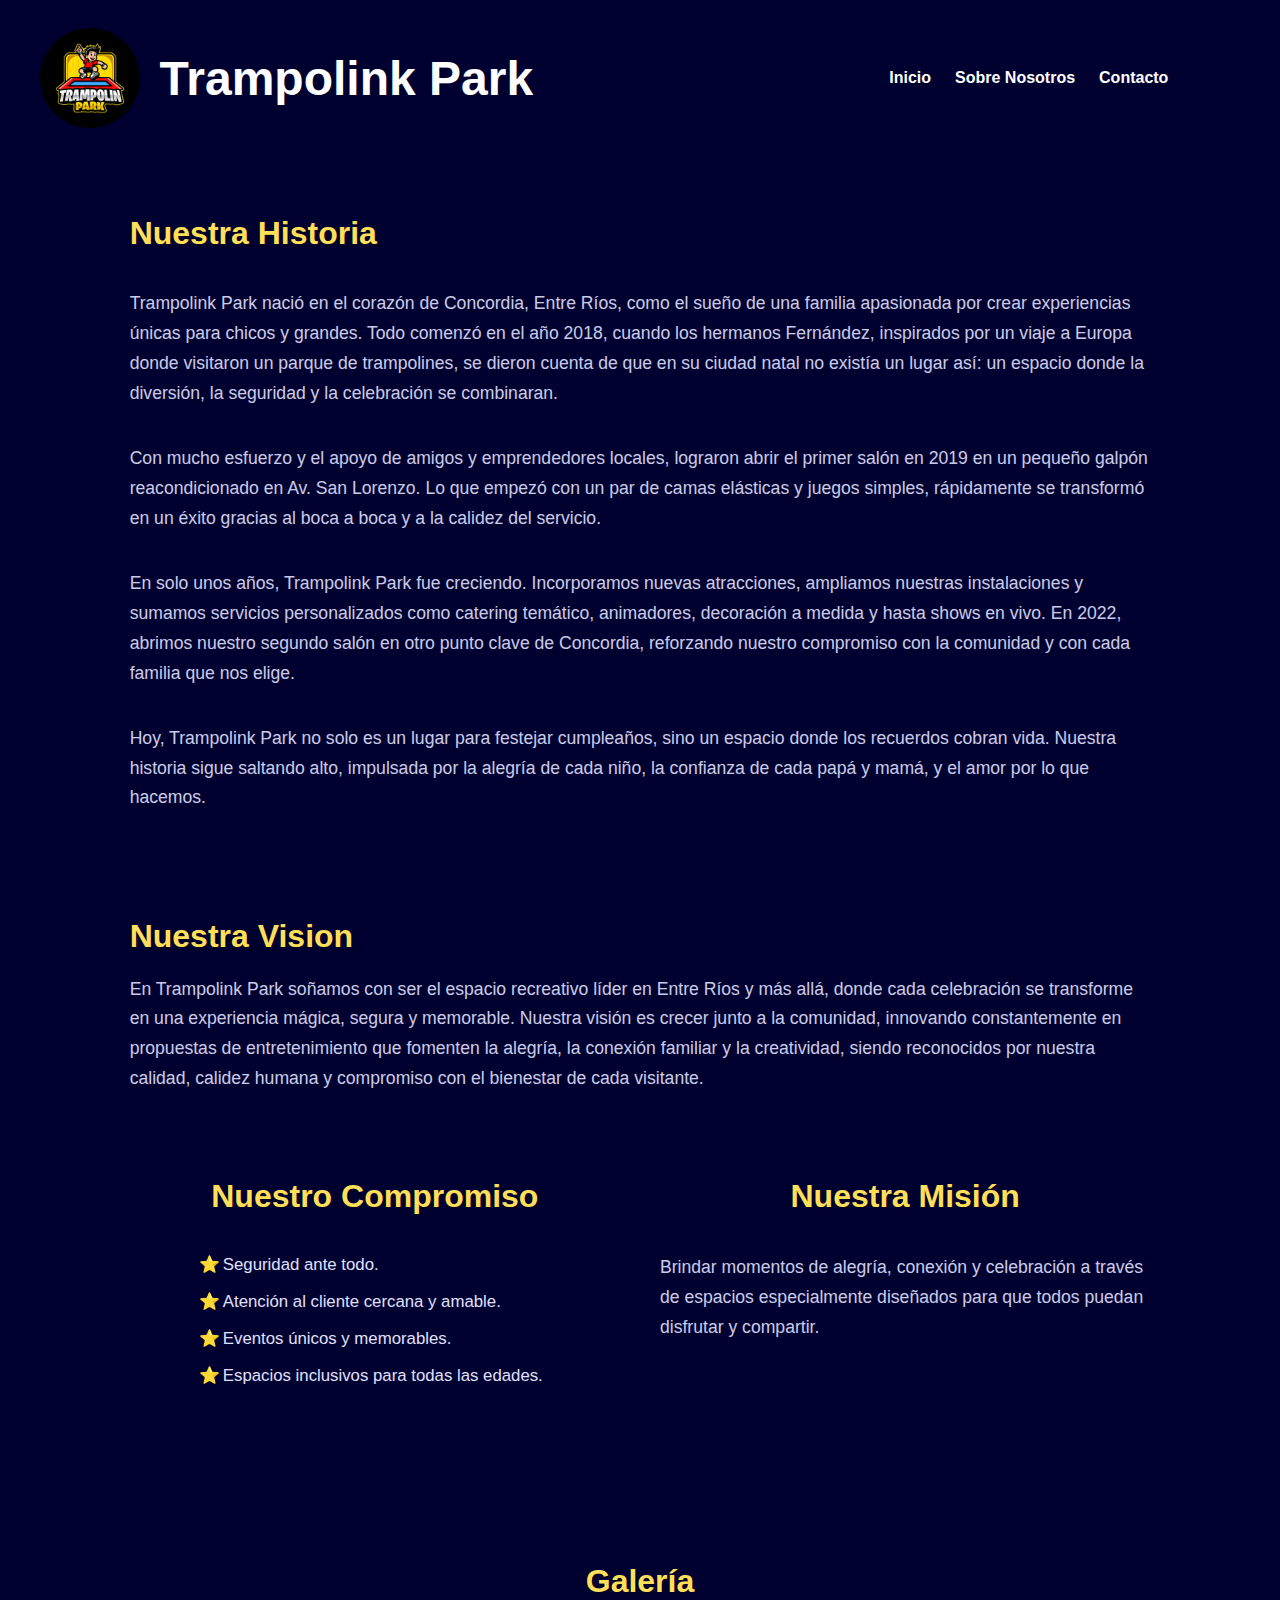
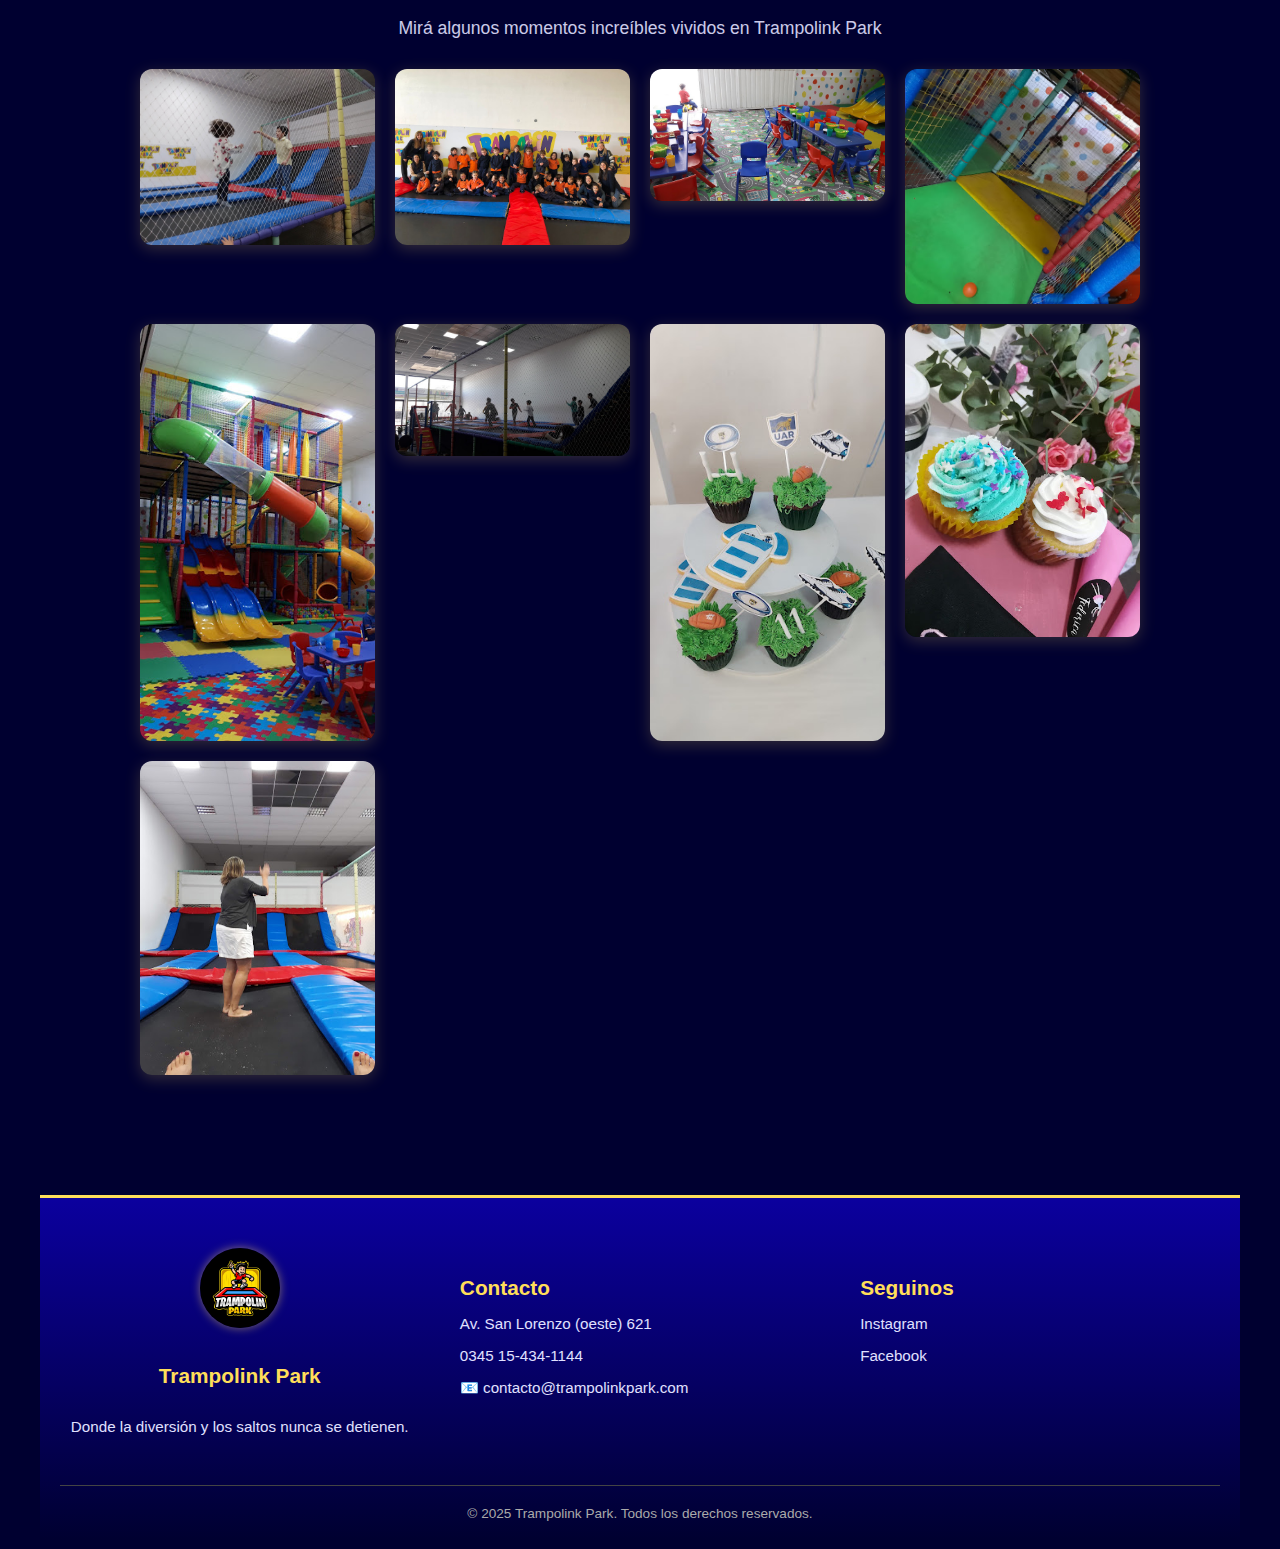
==== sobre-nosotros.html @ b00608aa "commit sobre nosotros" ====
<!DOCTYPE html>
<html lang="es">

<head>
  <meta charset="UTF-8" />
  <meta name="viewport" content="width=device-width, initial-scale=1.0" />
  <link rel="stylesheet" href="style.css" />
  <link rel="icon" href="assets/logo.avif" type="image/avif" />
  <title>Sobre Nosotros - Trampolink Park</title>
</head>

<body>
  <main class="container">
    <header class="header">
      <img src="assets/logo.avif" alt="Logo de Trampolin Park" class="header-logo" />
      <h1 class="header-title">Trampolink Park</h1>
      <nav class="navbar">
        <div class="navbar-container">
          <ul class="navbar-links">
            <li><a href="index.html">Inicio</a></li>
            <li><a href="sobre-nosotros.html">Sobre Nosotros</a></li>
            <li><a href="#contacto">Contacto</a></li>
          </ul>
        </div>
      </nav>
    </header>

    <section class="sobre-nosotros info" id="sobre-nosotros">
      <div class="info-historia">
        <h2>Nuestra Historia</h2>
        <p>
          Trampolink Park nació en el corazón de Concordia, Entre Ríos, como el sueño de una familia apasionada por
          crear experiencias únicas para chicos y grandes. Todo comenzó en el año 2018, cuando los hermanos Fernández,
          inspirados por un viaje a Europa donde visitaron un parque de trampolines, se dieron cuenta de que en su
          ciudad natal no existía un lugar así: un espacio donde la diversión, la seguridad y la celebración se
          combinaran.
        </p>

        <p>
          Con mucho esfuerzo y el apoyo de amigos y emprendedores locales, lograron abrir el primer salón en 2019 en un
          pequeño galpón reacondicionado en Av. San Lorenzo. Lo que empezó con un par de camas elásticas y juegos
          simples, rápidamente se transformó en un éxito gracias al boca a boca y a la calidez del servicio.
        </p>

        <p>
          En solo unos años, Trampolink Park fue creciendo. Incorporamos nuevas atracciones, ampliamos nuestras
          instalaciones y sumamos servicios personalizados como catering temático, animadores, decoración a medida y
          hasta shows en vivo. En 2022, abrimos nuestro segundo salón en otro punto clave de Concordia, reforzando
          nuestro compromiso con la comunidad y con cada familia que nos elige.
        </p>

        <p>
          Hoy, Trampolink Park no solo es un lugar para festejar cumpleaños, sino un espacio donde los recuerdos cobran
          vida. Nuestra historia sigue saltando alto, impulsada por la alegría de cada niño, la confianza de cada papá y
          mamá, y el amor por lo que hacemos.
        </p>

      </div>
      <header class="info-header">
        <div class="info-1">
          <h2>Nuestra Vision</h2>
          <p>
            En Trampolink Park soñamos con ser el espacio recreativo líder en Entre Ríos y más allá, donde cada
            celebración se transforme en una experiencia mágica, segura y memorable. Nuestra visión es crecer junto a la
            comunidad, innovando constantemente en propuestas de entretenimiento que fomenten la alegría, la conexión
            familiar y la creatividad, siendo reconocidos por nuestra calidad, calidez humana y compromiso con el
            bienestar de cada visitante.
          </p>
        </div>

        <div class="info-3">
          <h2>Nuestra Misión</h2>
          <p>
            Brindar momentos de alegría, conexión y celebración a través de espacios especialmente diseñados para que
            todos puedan disfrutar y compartir.
          </p>
        </div>

        <div class="info-2">
          <h2>Nuestro Compromiso</h2>
          <ul>
            <li>Seguridad ante todo.</li>
            <li>Atención al cliente cercana y amable.</li>
            <li>Eventos únicos y memorables.</li>
            <li>Espacios inclusivos para todas las edades.</li>
          </ul>
        </div>
      </header>
    </section>

    <section class="galeria" id="galeria">
      <h2 class="galeria-title">Galería</h2>
      <p class="galeria-description">Mirá algunos momentos increíbles vividos en Trampolink Park</p>
      <div class="galeria-grid">
        <img src="assets/galeria/t1.jpg" alt="Niños saltando en trampolín" />
        <img src="assets/galeria/t2.jpg" alt="Cumpleaños temático con decoración" />
        <img src="assets/galeria/t3.jpg" alt="Zona de juegos inflables" />
        <img src="assets/galeria/t4.jpg" alt="Fiesta con animadores" />
        <img src="assets/galeria/t5.jpg" alt="Zona de descanso decorada" />
        <img src="assets/galeria/t6.jpg" alt="Niños disfrutando de los juegos" />
        <img src="assets/galeria/t7.jpg" alt="Niños disfrutando de los juegos" />
        <img src="assets/galeria/t8.jpg" alt="Niños disfrutando de los juegos" />
        <img src="assets/galeria/t9.jpg" alt="Niños disfrutando de los juegos y saltando" />
      </div>
    </section>
    

    <footer class="footer" id="contacto">
      <div class="footer-content">
        <div class="footer-section brand">
          <img src="assets/logo.avif" alt="Logo" class="footer-logo" />
          <h3>Trampolink Park</h3>
          <p>Donde la diversión y los saltos nunca se detienen.</p>
        </div>
        <div class="footer-section">
          <h4>Contacto</h4>
          <p>Av. San Lorenzo (oeste) 621</p>
          <p>0345 15-434-1144</p>
          <p>📧 contacto@trampolinkpark.com</p>
        </div>
        <div class="footer-section">
          <h4>Seguinos</h4>
          <div class="social-links">
            <a href="https://www.instagram.com/trampolin_park/?hl=es">Instagram</a>
            <a href="https://www.facebook.com/p/Trampolin-Park-100063903768233/?locale=es_LA">Facebook</a>
          </div>
        </div>
      </div>
      <div class="footer-bottom">
        &copy; 2025 Trampolink Park. Todos los derechos reservados.
      </div>
    </footer>
  </main>
</body>

</html>
---- style.css ----
*,
** {
  box-sizing: border-box;
  margin: 0;
  padding: 0;
}

body {
  font-family: "Poppins", sans-serif;
  background-color: #000030;
  color: #333;
  display: flex;
  justify-content: center;
  align-items: center;
}

.container {
  width: 95%;
  height: auto;
  padding: 0;
  margin: 0;
}

.header {
  width: 100%;
  height: 100px;
  display: flex;
  justify-content: flex-start;
  align-items: center;
  padding-top: 20px;
}

.header-logo {
  width: 100px;
  height: 100px;
  border-radius: 50%;
}

.header-title {
  font-size: 48px;
  font-weight: bold;
  color: #fff;
  margin-left: 20px;
}

.info {
  width: 100%;
  display: flex;
  flex-direction: column;
  align-items: center;
  justify-content: space-evenly;
}

.info-header {
  display: grid;
  height: auto;
  gap: 40px;
  padding: 60px 20px;
  color: #ffffff;
  max-width: 85%;
  grid-template-columns: 1fr 1fr;
  grid-template-areas:
    "info-1 info-1"
    "info-2 info-3";
}

.info-header h2 {
  font-size: 2rem;
  margin-bottom: 20px;
  color: #ffde59;
  text-shadow: 1px 1px 2px rgba(0, 0, 0, 0.5);
}

.info-header p {
  font-size: 1.1rem;
  line-height: 1.7;
  color: #e0e0ff;
  opacity: 0.9;
}

.info-1 {
  grid-area: info-1;
}

.info-2 {
  grid-area: info-2;
  display: flex;
  flex-direction: column;
  justify-content: flex-start;
  align-items: center;
  text-align: left;
}

.info-3 {
  grid-area: info-3;
  display: flex;
  flex-direction: column;
  justify-content: flex-start;
  align-items: center;
  text-align: left;
}

.info-2 ul,
.info-3 ol {
  padding-left: 1rem;
  font-size: 1.05rem;
  color: #e0e0ff;
}

.info-2 ul li,
.info-3 ol li {
  margin-bottom: 10px;
  position: relative;
  line-height: 1.6;
}

.info-2 ul li::before {
  content: "⭐";
  position: absolute;
  left: -1.5rem;
  top: 0;
  color: #ffde59;
}

.info-3 ol li::marker {
  color: #ffde59;
  font-weight: bold;
}

.footer {
  background: linear-gradient(to top, #000030, #0b009e);
  color: #ffffff;
  padding: 50px 20px 20px;
  margin-top: 60px;
  font-size: 0.95rem;
  border-top: 3px solid #ffde59;
}

.footer-content {
  display: flex;
  flex-wrap: wrap;
  justify-content: space-between;
  align-items: flex-start;
  gap: 40px;
  max-width: 1200px;
  margin: 0 auto;
}

.footer-section {
  flex: 1;
  min-width: 250px;
}

.footer-section h3,
.footer-section h4 {
  color: #ffde59;
  margin-bottom: 15px;
  font-size: 1.3rem;
}

.footer-section p,
.footer-section a {
  color: #e0e0ff;
  text-decoration: none;
  margin-bottom: 10px;
  display: block;
  transition: color 0.3s ease;
}

.footer-section a:hover {
  color: #ffde59;
}

.footer-logo {
  width: 80px;
  height: 80px;
  border-radius: 50%;
  margin-bottom: 15px;
  box-shadow: 0 0 10px rgba(255, 222, 89, 0.5);
}

.footer-bottom {
  text-align: center;
  padding-top: 20px;
  margin-top: 40px;
  border-top: 1px solid #444;
  color: #aaa;
  font-size: 0.85rem;
}

.social-links {
  display: flex;
  flex-direction: column;
  gap: 5px;
}

.footer-section.brand {
  display: flex;
  flex-direction: column;
  align-items: center;
  text-align: center;
}

@media screen and (max-width: 768px) {
  .footer-content {
    flex-direction: column;
    align-items: center;
    text-align: center;
  }

  .footer-section {
    min-width: 100%;
  }

  .social-links {
    flex-direction: row;
    justify-content: center;
    gap: 15px;
  }
}

@media screen and (max-width: 768px) {
  .info-header {
    grid-template-columns: 1fr;
    grid-template-areas:
      "info-1"
      "info-2"
      "info-3";
  }

  .info-2 {
    align-items: flex-start;
  }

  .info-3 {
    align-items: flex-start;
  }

  .info-header h2 {
    font-size: 1.5rem;
  }

  .info-header p {
    font-size: 1rem;
  }

  .info-2,
  .info-3 {
    height: auto;
  }
}

.cards-salones {
  display: grid;
  grid-template-columns: repeat(2, 1fr);
  justify-items: center;
  row-gap: 80px;
}

.card-salon {
  width: 70%;
  height: 400px;
  display: flex;
  flex-direction: column;
  justify-content: space-between;
  align-items: flex-start;
  align-self: center;
  background: linear-gradient(to bottom, #0b009e 10%, transparent 100%);
  backdrop-filter: blur(50px);
  color: #fff;
  border-radius: 10px;
  padding: 20px;
  box-shadow: 0 4px 20px rgba(0, 0, 0, 0.3);
}

.card-salon-header {
  width: 100%;
  display: flex;
  justify-content: space-between;
  align-items: center;
}

.card-salon-status {
  display: flex;
  justify-content: center;
  align-items: center;
  border: 1px solid;
  padding: 10px 20px;
  border-radius: 5px;
  font-size: 16px;
  font-weight: bold;
  color: #fff;
}

.card-salon-header > h1 {
  font-size: 36px;
  font-weight: bold;
  color: #fff;
  margin-bottom: 20px;
  align-self: center;
}

.card-salon-info {
  width: 100%;
  display: flex;
  justify-content: space-between;
  align-items: center;
  align-self: center;
}

.card-salon-details {
  width: 50%;
  height: 200px;
  display: flex;
  flex-direction: column;
  justify-content: flex-start;
  align-items: flex-start;
}

.card-salon-details-info {
  width: 100%;
  font-size: 16px;
  color: #fff;
  text-align: left;
  margin-bottom: 50px;
}

.card-salon-img {
  width: 200px;
  height: 200px;
  border-radius: 10%;
}

.card-button {
  align-self: center;
  width: 100%;
  height: 40px;
  display: flex;
  justify-content: center;
  align-items: center;
  background-color: #0b009e;
  color: #fff;
  font-size: 16px;
  font-weight: bold;
  border-radius: 5px;
  cursor: pointer;
  border: none;
  transition: all 0.3s ease-in-out;
}

.card-button:hover {
  background-color: #000071;
  color: #fff;
  transform: scale(1.05);
}

.card-button:active {
  transform: scale(0.95);
}

@media screen and (max-width: 1300px) {
  .cards-salones {
    grid-template-columns: 1fr;
  }
}

@media screen and (max-width: 768px) {
  .cards-salones {
    grid-template-columns: 1fr;
  }

  .card-salon {
    width: 90%;
    height: auto;
    padding: 10px;
    align-items: center;
  }
  .card-salon-header {
    width: 90%;
  }
  .card-salon-header > h1 {
    font-size: 28px;
  }

  .card-salon > h3 {
    width: 90%;
  }

  .card-salon-info {
    flex-direction: column-reverse;
  }

  .card-salon-img {
    width: 60%;
    height: auto;
  }

  .card-salon-details {
    width: 100%;
    height: auto;
    display: flex;
    flex-direction: column;
    justify-content: center;
    align-items: center;
    margin-top: 20px;
  }

  .card-salon-details-info {
    width: 90%;
    font-size: 1.5rem;
    margin: 0;
  }

  .card-button {
    width: 50%;
    height: 50px;
    font-size: 14px;
  }
}

@media screen and (max-width: 500px) {
  .card-salon > h3 {
    font-size: 1rem;
  }

  .card-salon-details-info {
    font-size: 1rem;
  }

  .card-button {
    width: 25%;
    height: 40px;
    font-size: 12px;
  }
}

.navbar {
  background-color: #000030;
  color: white;
  margin-left: 25%;
  padding: 1rem;
  position: sticky;
  top: 0;
  z-index: 1000;
}

.navbar-container {
  display: flex;
  justify-content: space-between;
  align-items: center;
}

.navbar-links {
  list-style: none;
  display: flex;
  gap: 1.5rem;
}

.navbar-links a {
  color: white;
  text-decoration: none;
  font-weight: bold;
}

.navbar-links a:hover {
  text-decoration: underline;
}

.info-historia {
  display: flex;
  flex-direction: column;
  height: auto;
  padding: 60px 20px 0px;
  color: #ffffff;
  max-width: 85%;
}

.info-historia p {
  font-size: 1.1rem;
  line-height: 1.7;
  color: #e0e0ff;
  opacity: 0.9;
}

.info-historia h2 {
  font-size: 2rem;
  margin-bottom: 20px;
  color: #ffde59;
  text-shadow: 1px 1px 2px rgba(0, 0, 0, 0.5);
}

.galeria {
  padding: 60px 20px 0px;
  background-color: #000030;
  text-align: center;
  color: #ffffff;
}

.galeria-title {
  font-size: 2rem;
  margin-bottom: 10px;
  color: #ffde59;
  font-family: "Poppins", sans-serif;
  text-shadow: 1px 1px 2px rgba(0, 0, 0, 0.5);
}

.galeria-description {
  font-size: 1.1rem;
  margin-bottom: 30px;
  color: #e0e0ff;
  opacity: 0.9;
  font-family: "Poppins", sans-serif;
}

.galeria-grid {
  display: grid;
  grid-template-columns: repeat(auto-fit, minmax(220px, 1fr));
  gap: 20px;
  max-width: 1000px;
  margin: 0 auto;
  padding: 0 10px 60px;
}

.galeria-grid img {
  width: 100%;
  height: auto;
  border-radius: 12px;
  object-fit: cover;
  box-shadow: 0 4px 15px rgba(255, 222, 89, 0.2);
  transition: transform 0.3s ease;
}

.galeria-grid img:hover {
  transform: scale(1.05);
}
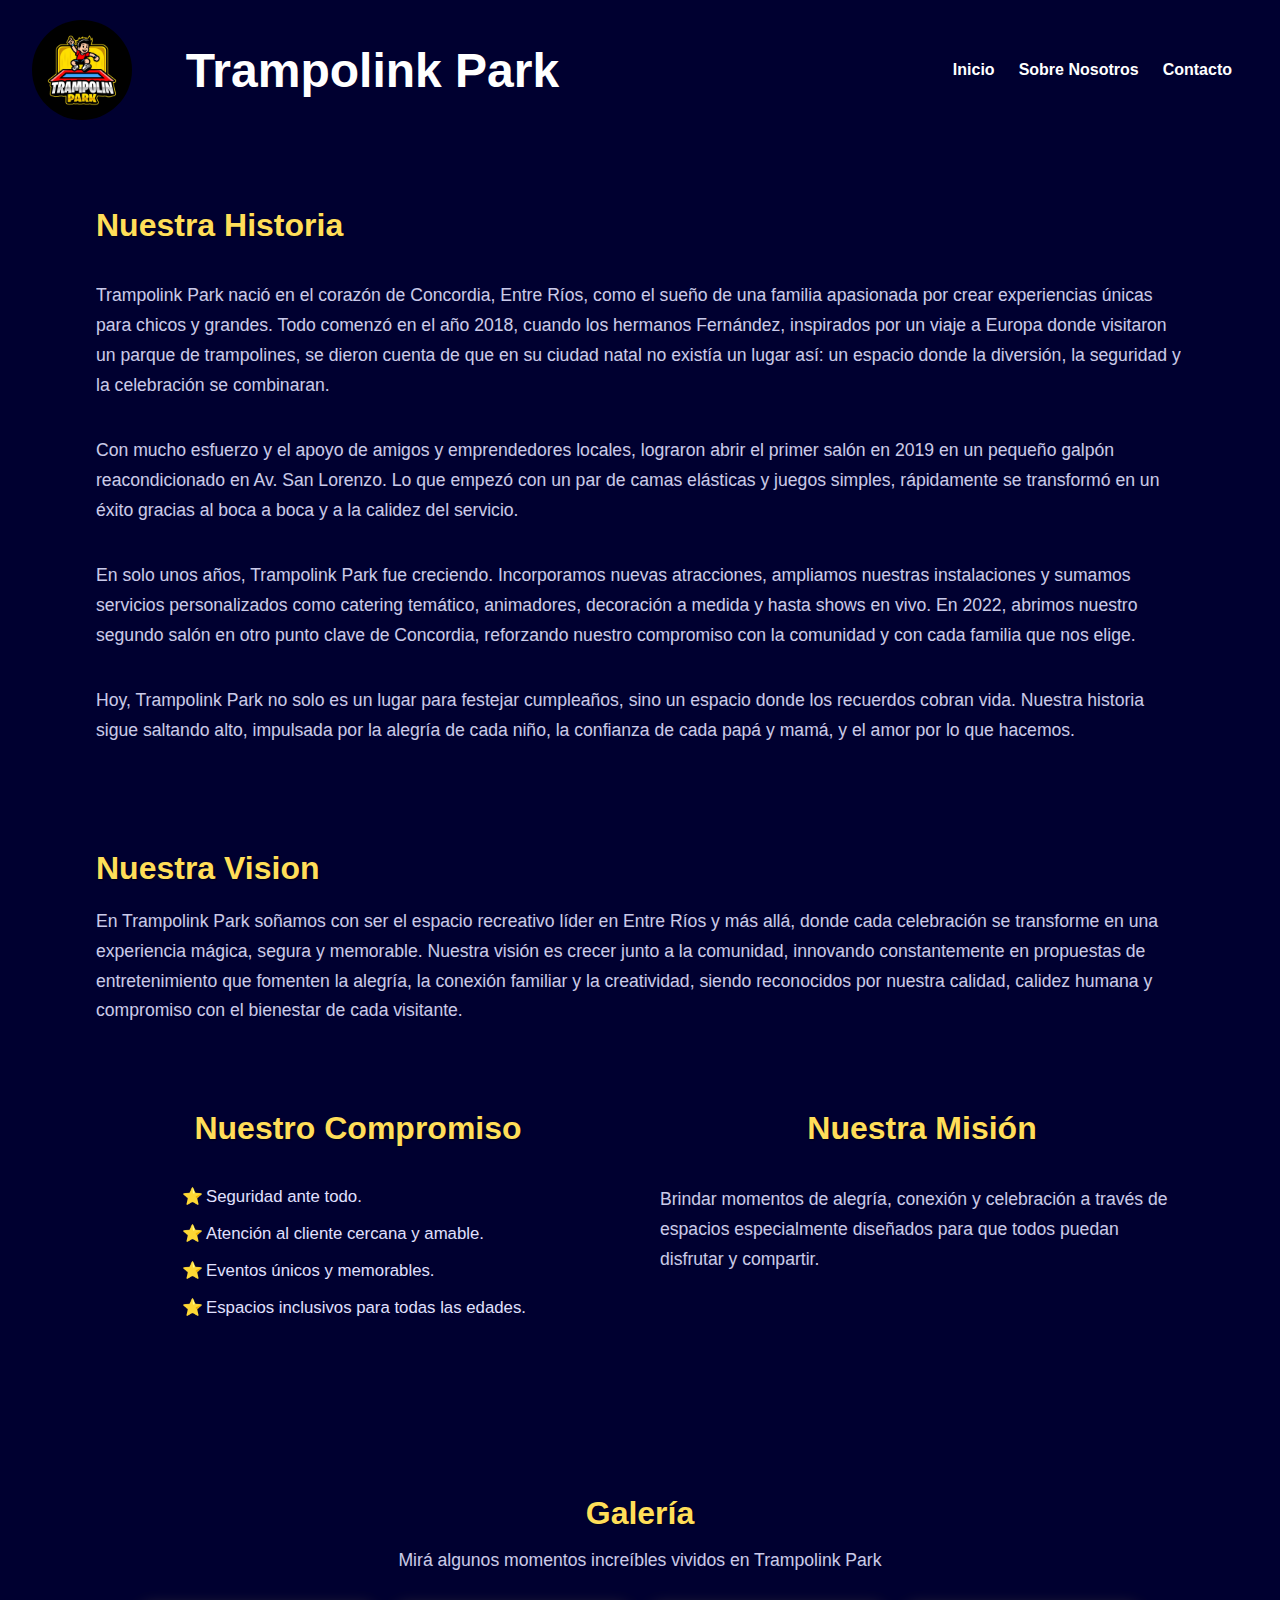
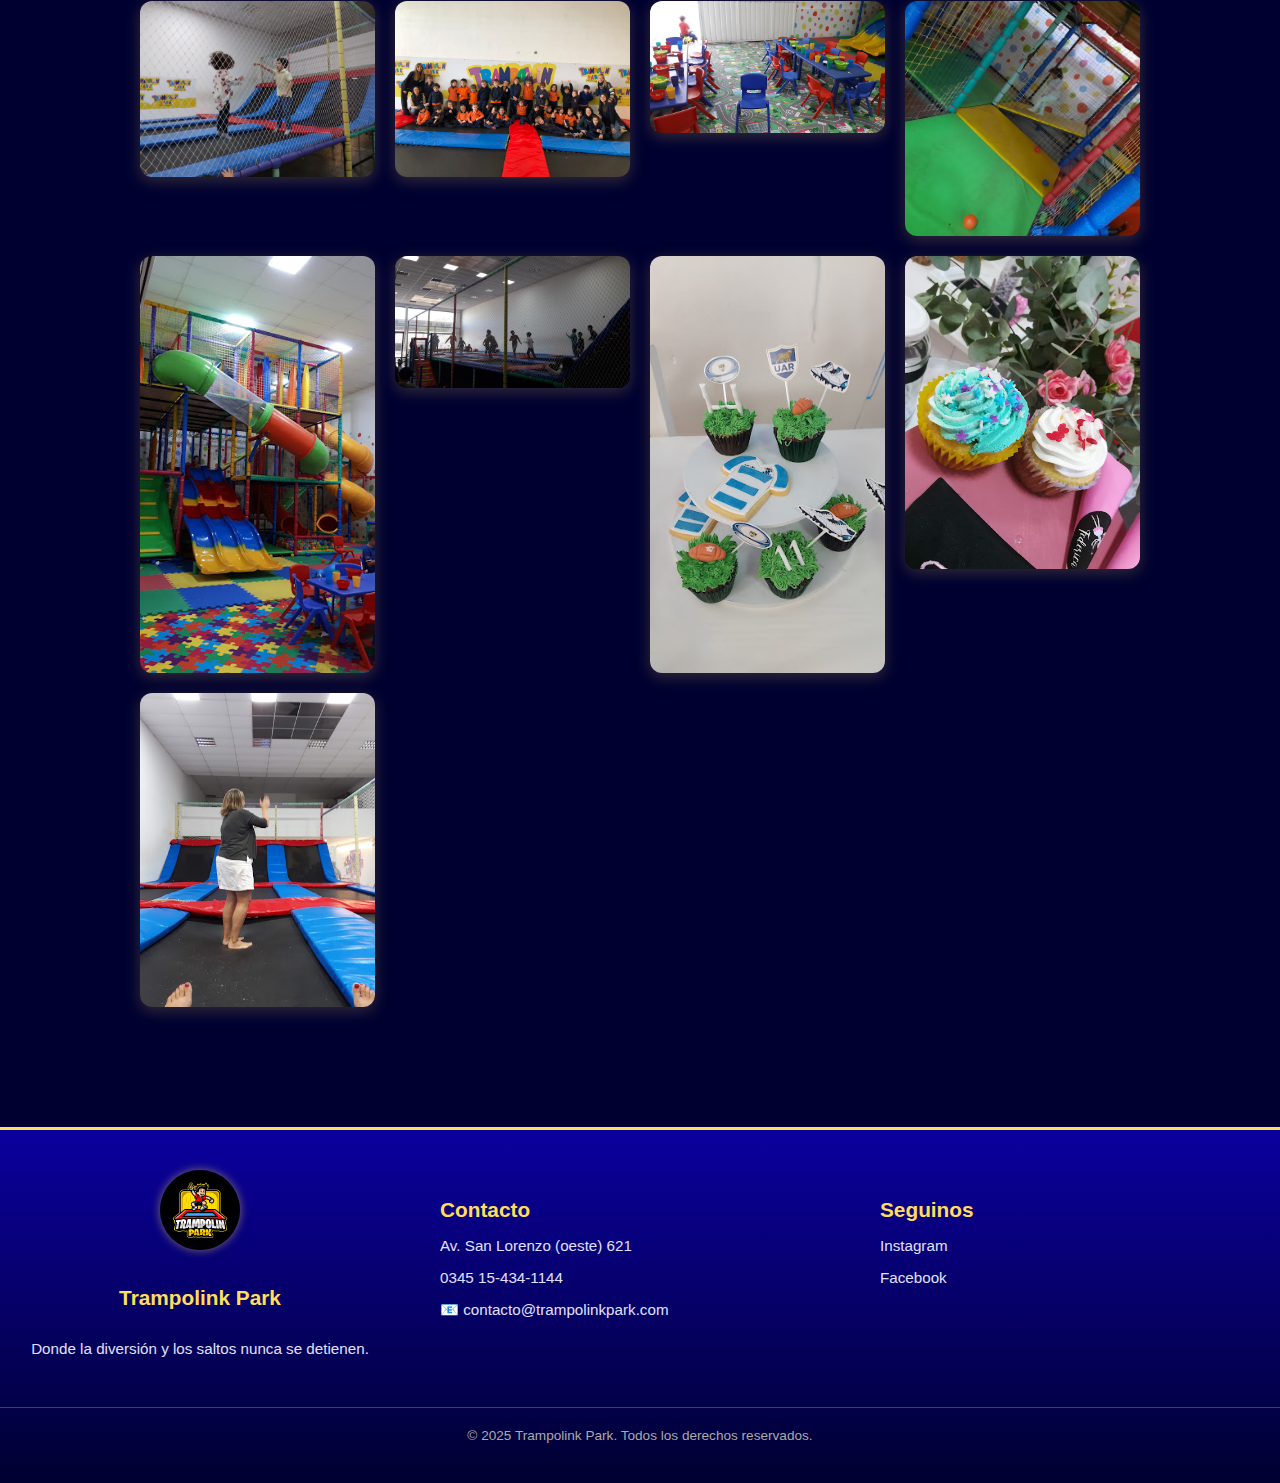
==== commit 06303381: "modificacion menu hamburguesa" ====
--- a/sobre-nosotros.html
+++ b/sobre-nosotros.html
@@ -16,6 +16,9 @@
       <h1 class="header-title">Trampolink Park</h1>
       <nav class="navbar">
         <div class="navbar-container">
+          <button class="menu-toggle" aria-label="Abrir menú">
+            ☰
+          </button>
           <ul class="navbar-links">
             <li><a href="index.html">Inicio</a></li>
             <li><a href="sobre-nosotros.html">Sobre Nosotros</a></li>
@@ -131,6 +134,15 @@
       </div>
     </footer>
   </main>
+  <script>
+    const toggleBtn = document.querySelector(".menu-toggle");
+    const navbarLinks = document.querySelector(".navbar-links");
+  
+    toggleBtn.addEventListener("click", () => {
+      navbarLinks.classList.toggle("active");
+    });
+  </script>
+  
 </body>
 
 </html>--- a/style.css
+++ b/style.css
@@ -12,22 +12,33 @@
   display: flex;
   justify-content: center;
   align-items: center;
+  margin: 0;
 }
 
 .container {
-  width: 95%;
+  display: flex;
+  flex-direction: column;
+  align-items: center;
+  width: 100%;
   height: auto;
   padding: 0;
   margin: 0;
 }
 
 .header {
-  width: 100%;
+  width: 95%;
   height: 100px;
   display: flex;
-  justify-content: flex-start;
-  align-items: center;
-  padding-top: 20px;
+  justify-content: space-between;
+  align-self: center;
+  align-items: center;
+  margin-top: 20px;
+}
+
+.header-container {
+  height: 100px;
+  display: flex;
+  align-items: center;
 }
 
 .header-logo {
@@ -128,9 +139,10 @@
 }
 
 .footer {
+  width: 100%;
   background: linear-gradient(to top, #000030, #0b009e);
   color: #ffffff;
-  padding: 50px 20px 20px;
+  padding: 40px 0;
   margin-top: 60px;
   font-size: 0.95rem;
   border-top: 3px solid #ffde59;
@@ -142,7 +154,7 @@
   justify-content: space-between;
   align-items: flex-start;
   gap: 40px;
-  max-width: 1200px;
+  max-width: 100%;
   margin: 0 auto;
 }
 
@@ -534,4 +546,40 @@
   transform: scale(1.05);
 }
 
-
+.menu-toggle {
+  display: none;
+  font-size: 1.8rem;
+  background: none;
+  border: none;
+  color: white;
+  cursor: pointer;
+}
+
+@media screen and (max-width: 768px) {
+  .menu-toggle {
+    display: block;
+  }
+
+  .navbar-container {
+    flex-direction: column;
+    align-items: flex-start;
+  }
+
+  .navbar-links {
+    flex-direction: column;
+    width: 100%;
+    display: none;
+    background-color: #000030;
+    padding: 1rem;
+    border-top: 1px solid #ffde59;
+  }
+
+  .navbar-links.active {
+    display: flex;
+  }
+
+  .navbar-links li {
+    width: 100%;
+    padding: 0.5rem 0;
+  }
+}
